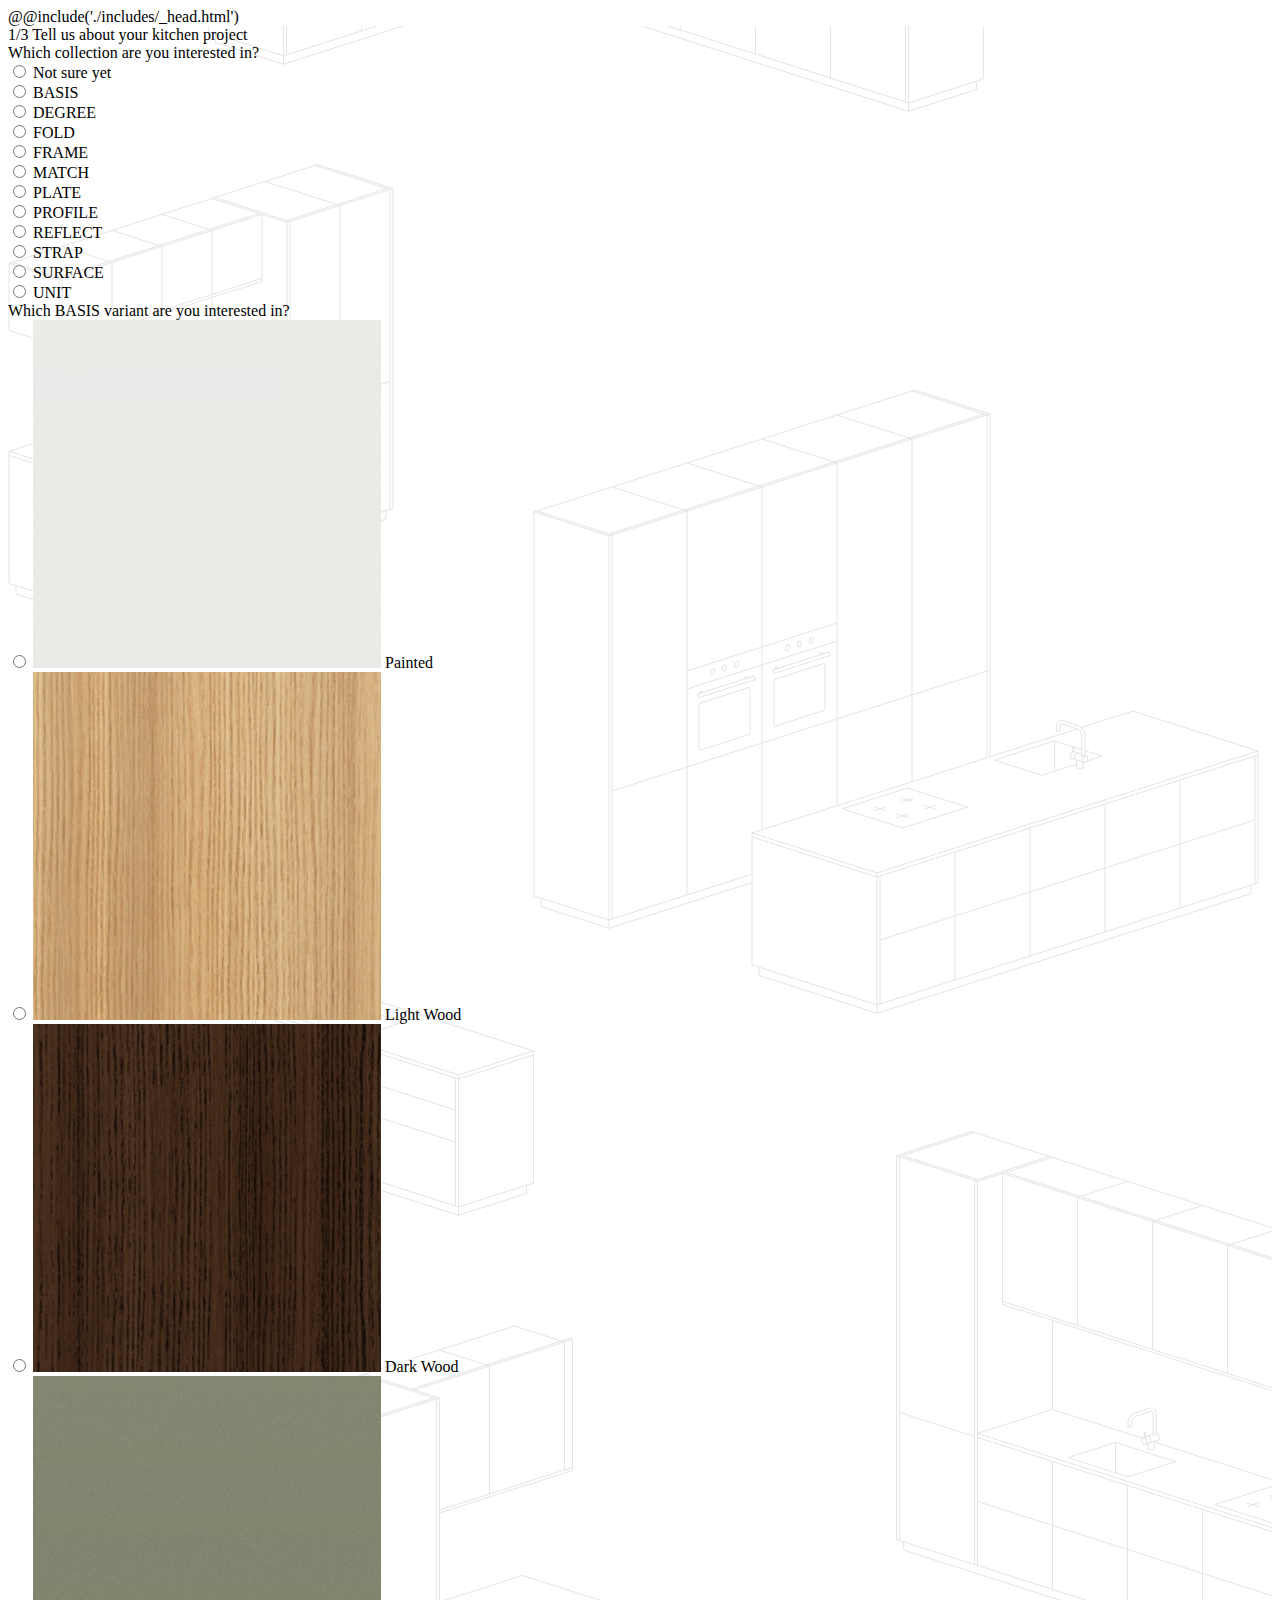
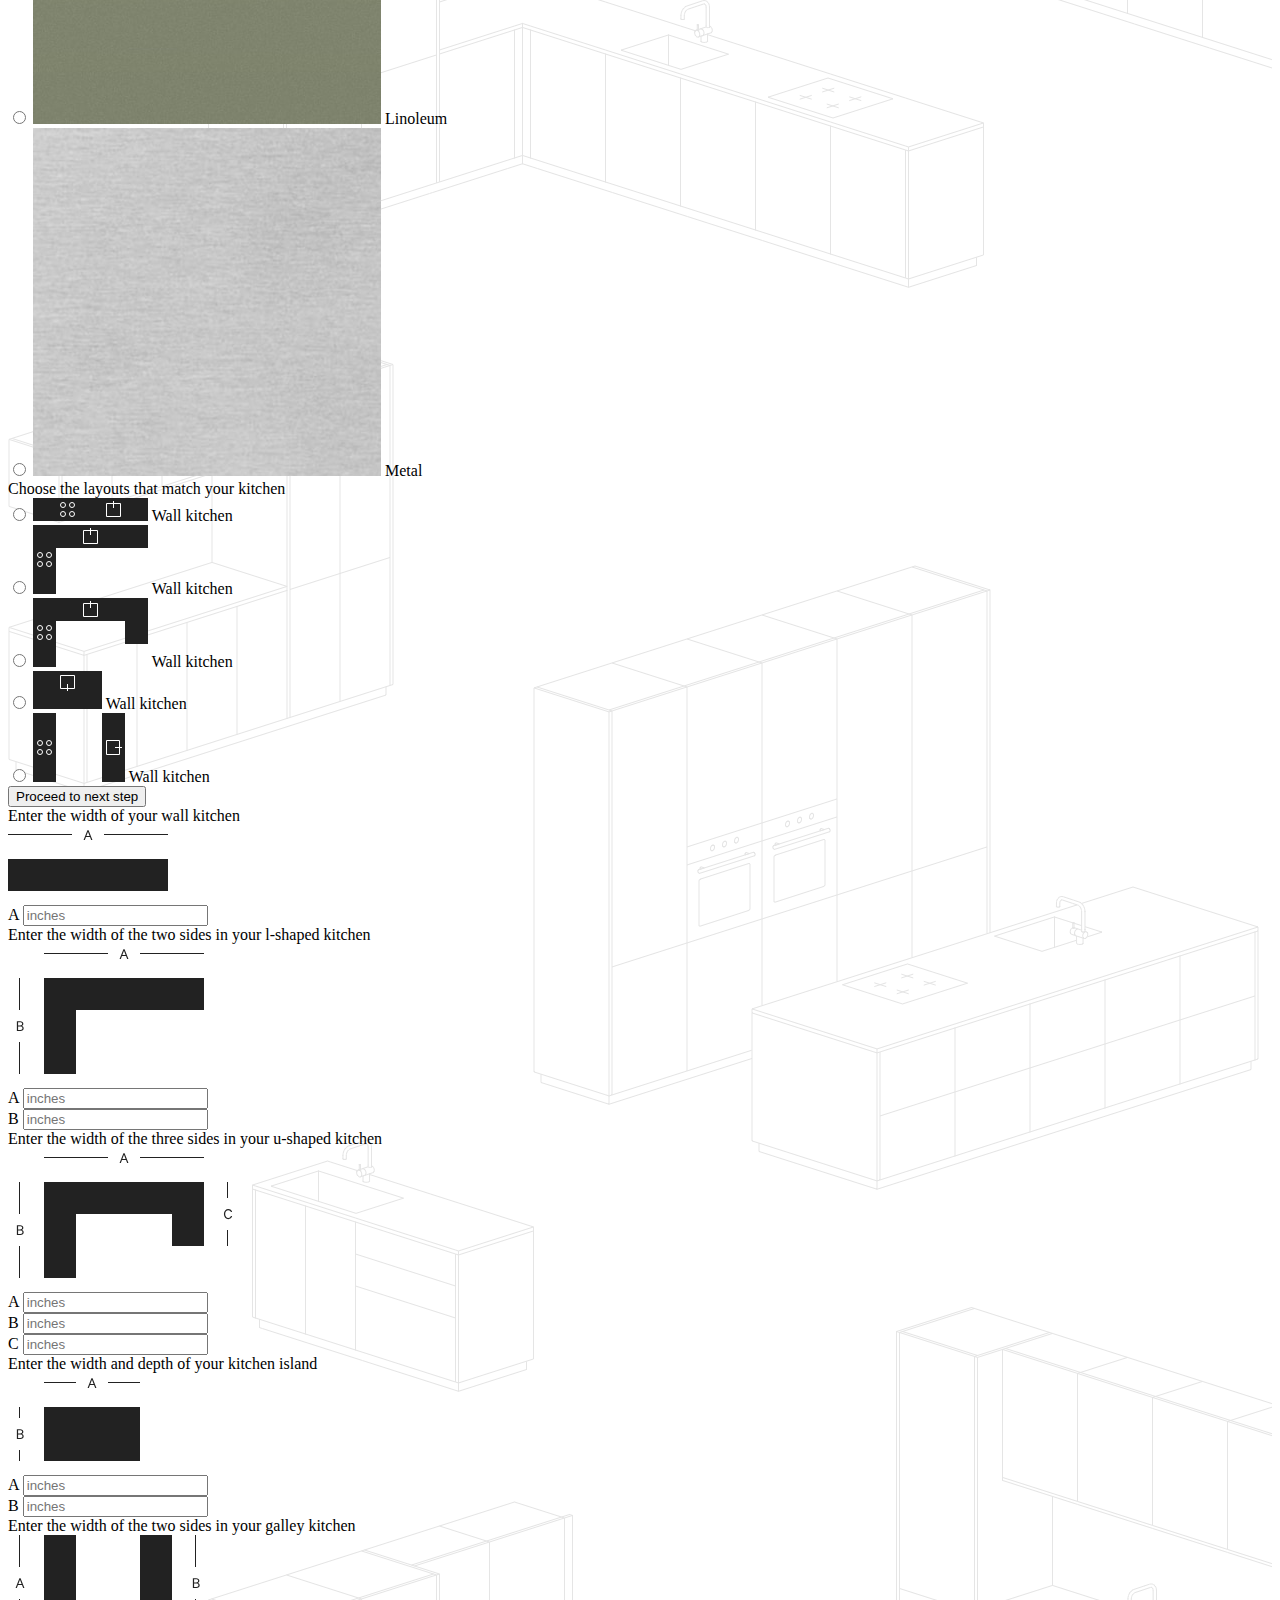
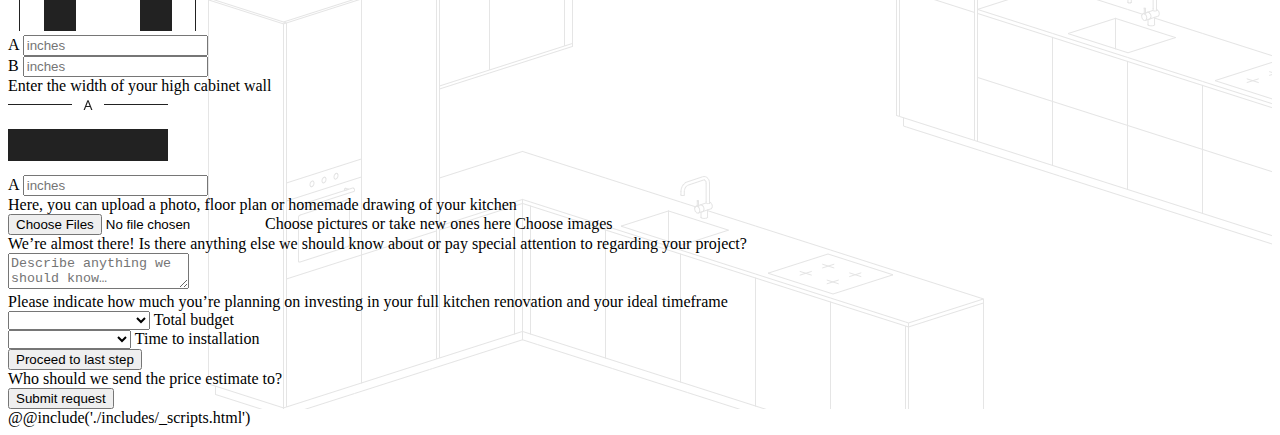
==== src/html/index.html @ 19b098c8 "first commit" ====
<!doctype html>
<html lang="en">
<head>
	@@include('./includes/_head.html')
</head>
<body>
<!--page-wrapper-->
	<div class="page-wrapper" >
		<div class="form-wrapper" style="background-image: url('../static/images/general/bg.png')">
			<form action="#" class="form">
				<div class="form-wrap">
					<div class="form-wrap__title">
						<span class="current">1</span>/<span class="total">3</span>
						Tell us about your kitchen project
					</div>
					<div class="form-item" data-colection="">
						<div class="form-item__title">Which collection are you interested in?</div>
						<div class="form-item__list">
							<div class="form-item__button">
								<input type="radio" id="radio_design_0" name="design" value="none">
								<label for="radio_design_0">Not sure yet</label>
							</div>
							<div class="form-item__button">
								<input type="radio" id="radio_design_1" name="design" value="none">
								<label for="radio_design_1">BASIS</label>
							</div>
							<div class="form-item__button">
								<input type="radio" id="radio_design_2" name="design" value="none">
								<label for="radio_design_2">DEGREE</label>
							</div>
							<div class="form-item__button">
								<input type="radio" id="radio_design_3" name="design" value="none">
								<label for="radio_design_3">FOLD</label>
							</div>
							<div class="form-item__button">
								<input type="radio" id="radio_design_4" name="design" value="none">
								<label for="radio_design_4">FRAME</label>
							</div>
							<div class="form-item__button">
								<input type="radio" id="radio_design_5" name="design" value="none">
								<label for="radio_design_5">MATCH</label>
							</div>
							<div class="form-item__button">
								<input type="radio" id="radio_design_6" name="design" value="none">
								<label for="radio_design_6">PLATE</label>
							</div>
							<div class="form-item__button">
								<input type="radio" id="radio_design_7" name="design" value="none">
								<label for="radio_design_7">PROFILE</label>
							</div>
							<div class="form-item__button">
								<input type="radio" id="radio_design_8" name="design" value="none">
								<label for="radio_design_8">REFLECT</label>
							</div>
							<div class="form-item__button">
								<input type="radio" id="radio_design_9" name="design" value="none">
								<label for="radio_design_9">STRAP</label>
							</div>
							<div class="form-item__button">
								<input type="radio" id="radio_design_10" name="design" value="none">
								<label for="radio_design_10">SURFACE</label>
							</div>
							<div class="form-item__button">
								<input type="radio" id="radio_design_11" name="design" value="none">
								<label for="radio_design_11">UNIT</label>
							</div>
						</div>
					</div>
					<div class="form-item form-item__variant" data-variant="">
						<div class="form-item__title">Which BASIS variant are you interested in?</div>
						<div class="form-item__list">
							<div class="form-item__button">
								<input type="radio" id="radio_variant_0" name="variant" value="none">
								<label for="radio_variant_0">
									<span class="form-item__media"><img src="../static/images/general/variant-1.jpg" alt="variant"></span>
									<span class="form-item__name">Painted</span>
								</label>
							</div>
							<div class="form-item__button">
								<input type="radio" id="radio_variant_1" name="variant" value="none">
								<label for="radio_variant_1">
									<span class="form-item__media"><img src="../static/images/general/variant-2.jpg" alt="variant"></span>
									<span class="form-item__name">Light Wood</span>
								</label>
							</div>
							<div class="form-item__button">
								<input type="radio" id="radio_variant_3" name="variant" value="none">
								<label for="radio_variant_3">
									<span class="form-item__media"><img src="../static/images/general/variant-3.jpg" alt="variant"></span>
									<span class="form-item__name">Dark Wood</span>
								</label>
							</div>
							<div class="form-item__button">
								<input type="radio" id="radio_variant_4" name="variant" value="none">
								<label for="radio_variant_4">
									<span class="form-item__media"><img src="../static/images/general/variant-4.jpg" alt="variant"></span>
									<span class="form-item__name">Linoleum</span>
								</label>
							</div>
							<div class="form-item__button">
								<input type="radio" id="radio_variant_5" name="variant" value="none">
								<label for="radio_variant_5">
									<span class="form-item__media"><img src="../static/images/general/variant-5.jpg" alt="variant"></span>
									<span class="form-item__name">Metal</span>
								</label>
							</div>
						</div>
					</div>
					<div class="form-item form-item__variant" data-kitchen="">
						<div class="form-item__title">Choose the layouts that match your kitchen</div>
						<div class="form-item__list">
							<div class="form-item__button">
								<input type="radio" id="radio_kitchen_0" name="kitchen" value="none">
								<label for="radio_kitchen_0">
									<span class="form-item__media form-item__media-full"><img src="../static/images/general/kitchen-1.svg" alt="kitchen"></span>
									<span class="form-item__name">Wall kitchen</span>
								</label>
							</div>
							<div class="form-item__button">
								<input type="radio" id="radio_kitchen_1" name="kitchen" value="none">
								<label for="radio_kitchen_1">
									<span class="form-item__media form-item__media-full"><img src="../static/images/general/kitchen-2.svg" alt="kitchen"></span>
									<span class="form-item__name">Wall kitchen</span>
								</label>
							</div>
							<div class="form-item__button">
								<input type="radio" id="radio_kitchen_2" name="kitchen" value="none">
								<label for="radio_kitchen_2">
									<span class="form-item__media form-item__media-full"><img src="../static/images/general/kitchen-3.svg" alt="kitchen"></span>
									<span class="form-item__name">Wall kitchen</span>
								</label>
							</div>
							<div class="form-item__button">
								<input type="radio" id="radio_kitchen_3" name="kitchen" value="none">
								<label for="radio_kitchen_3">
									<span class="form-item__media form-item__media-full"><img src="../static/images/general/kitchen-4.svg" alt="kitchen"></span>
									<span class="form-item__name">Wall kitchen</span>
								</label>
							</div>
							<div class="form-item__button">
								<input type="radio" id="radio_kitchen_4" name="kitchen" value="none">
								<label for="radio_kitchen_4">
									<span class="form-item__media form-item__media-full"><img src="../static/images/general/kitchen-5.svg" alt="kitchen"></span>
									<span class="form-item__name">Wall kitchen</span>
								</label>
							</div>
						</div>
					</div>
					<div class="btn-block">
						<button type="button" class="btn-primary">
							Proceed to next step
						</button>
					</div>
					<div class="form-item form-item__wall" data-wall="">
						<div class="form-item__title">Enter the width of your wall kitchen</div>
						<div class="wall-item">
							<div class="wall-item__media">
								<img src="../static/images/general/kitchen-main-1.svg" alt="kitchen">
							</div>
							<div class="wall-item__props">
								<div class="props-item">
									<label for="wall_0">A</label>
									<input type="text" name="measurements[wall][a]" value="" class="input" id="wall_0" autocomplete="false" placeholder="inches">
								</div>
							</div>
						</div>
					</div>
					<div class="form-item form-item__wall" data-wall="">
						<div class="form-item__title">Enter the width of the two sides in your l-shaped kitchen</div>
						<div class="wall-item">
							<div class="wall-item__media">
								<img src="../static/images/general/kitchen-main-2.svg" alt="kitchen">
							</div>
							<div class="wall-item__props">
								<div class="props-item">
									<label for="l-kitchen_0">A</label>
									<input type="text" name="measurements[l-kitchen][a]" value="" class="input" id="l-kitchen_0" autocomplete="false" placeholder="inches">
								</div>
								<div class="props-item">
									<label for="l-kitchen_1">B</label>
									<input type="text" name="measurements[l-kitchen][b]" value="" class="input" id="l-kitchen_1" autocomplete="false" placeholder="inches">
								</div>
							</div>
						</div>
					</div>
					<div class="form-item form-item__wall" data-wall="">
						<div class="form-item__title">Enter the width of the three sides in your u-shaped kitchen</div>
						<div class="wall-item">
							<div class="wall-item__media">
								<img src="../static/images/general/kitchen-main-3.svg" alt="kitchen">
							</div>
							<div class="wall-item__props">
								<div class="props-item">
									<label for="u-kitchen_0">A</label>
									<input type="text" name="measurements[u-kitchen][a]" value="" class="input" id="u-kitchen_0" autocomplete="false" placeholder="inches">
								</div>
								<div class="props-item">
									<label for="u-kitchen_1">B</label>
									<input type="text" name="measurements[u-kitchen][b]" value="" class="input" id="u-kitchen_1" autocomplete="false" placeholder="inches">
								</div>
								<div class="props-item">
									<label for="u-kitchen_2">C</label>
									<input type="text" name="measurements[u-kitchen][c]" value="" class="input" id="u-kitchen_2" autocomplete="false" placeholder="inches">
								</div>
							</div>
						</div>
					</div>
					<div class="form-item form-item__wall" data-wall="">
						<div class="form-item__title">Enter the width and depth of your kitchen island</div>
						<div class="wall-item">
							<div class="wall-item__media">
								<img src="../static/images/general/kitchen-main-4.svg" alt="kitchen">
							</div>
							<div class="wall-item__props">
								<div class="props-item">
									<label for="island_0">A</label>
									<input type="text" name="measurements[island][a]" value="" class="input" id="island_0" autocomplete="false" placeholder="inches">
								</div>
								<div class="props-item">
									<label for="island_1">B</label>
									<input type="text" name="measurements[island][b]" value="" class="input" id="island_1" autocomplete="false" placeholder="inches">
								</div>
							</div>
						</div>
					</div>
					<div class="form-item form-item__wall" data-wall="">
						<div class="form-item__title">Enter the width of the two sides in your galley kitchen</div>
						<div class="wall-item">
							<div class="wall-item__media">
								<img src="../static/images/general/kitchen-main-5.svg" alt="kitchen">
							</div>
							<div class="wall-item__props">
								<div class="props-item">
									<label for="parallel_0">A</label>
									<input type="text" name="measurements[parallel][a]" value="" class="input" id="parallel_0" autocomplete="false" placeholder="inches">
								</div>
								<div class="props-item">
									<label for="island_1">B</label>
									<input type="text" name="measurements[parallel][b]" value="" class="input" id="parallel_1" autocomplete="false" placeholder="inches">
								</div>
							</div>
						</div>
					</div>
					<div class="form-item form-item__wall" data-wall="">
						<div class="form-item__title">Enter the width of your high cabinet wall</div>
						<div class="wall-item">
							<div class="wall-item__media">
								<img src="../static/images/general/kitchen-main-1.svg" alt="kitchen">
							</div>
							<div class="wall-item__props">
								<div class="props-item">
									<label for="high_0">A</label>
									<input type="text" name="measurements[high][a]" value="" class="input" id="high_0" autocomplete="false" placeholder="inches">
								</div>
							</div>
						</div>
					</div>
					<div class="form-item form-item__photo" data-photo="">
						<div class="form-item__title">Here, you can upload a photo, floor plan or homemade drawing of your kitchen</div>
						<label class="file-input">
							<input multiple="" type="file" name="files[]" accept="image/gif,image/jpg,image/jpeg,image/png,image/webp,application/pdf" class="file-input__input">
							<span>Choose pictures or take new ones here</span>
							<span class="btn-primary">Choose images</span>
						</label>

					</div>
					<div class="form-item form-item__description" data-photo="">
						<div class="form-item__title">We’re almost there! Is there anything else we should know about or pay special attention to regarding your project?</div>
						<div class="description-item">
							<textarea name="description" placeholder="Describe anything we should know…" class="textarea" id="description"></textarea>
						</div>
					</div>
					<div class="form-item form-item__price" data-price="">
						<div class="form-item__title">Please indicate how much you’re planning on investing in your full kitchen renovation and your ideal timeframe</div>
						<div class="price">
							<div class="select-item">
								<select name="budget" class="select" id="budget">
									<option value="" selected=""></option>
									<option value="Less than $25,000">Less than $25,000</option>
									<option value="$25,000–50,000">$25,000–50,000</option>
									<option value="$50,000–75,000">$50,000–75,000</option>
									<option value="$75,000–100,000">$75,000–100,000</option>
									<option value="More than $100,000">More than $100,000</option>
								</select>
								<span>Total budget</span>
							</div>
							<div class="select-item">
								<select name="time_to_installation" class="select">
									<option value="" selected=""></option>
									<option value="2-3_months">2–3 months</option>
									<option value="3-6_months" >3–6 months</option>
									<option value="6-12_months">6–12 months</option>
									<option value="1_year">More than a year</option>
								</select>
								<span>Time to installation</span>
							</div>
						</div>
					</div>
					<div class="btn-block">
						<button type="button" class="btn-primary">
							Proceed to last step
						</button>
					</div>

					<div class="form-item form-item__form" data-form="">
						<div class="form-item__title">Who should we send the price estimate to?</div>
					</div>
					<div class="btn-block">
						<button type="submit" class="btn-primary">
							Submit request
						</button>
					</div>
				</div>
			</form>
		</div>
	</div>
<!--end-page-wrapper-->
@@include('./includes/_scripts.html')
</body>
</html>
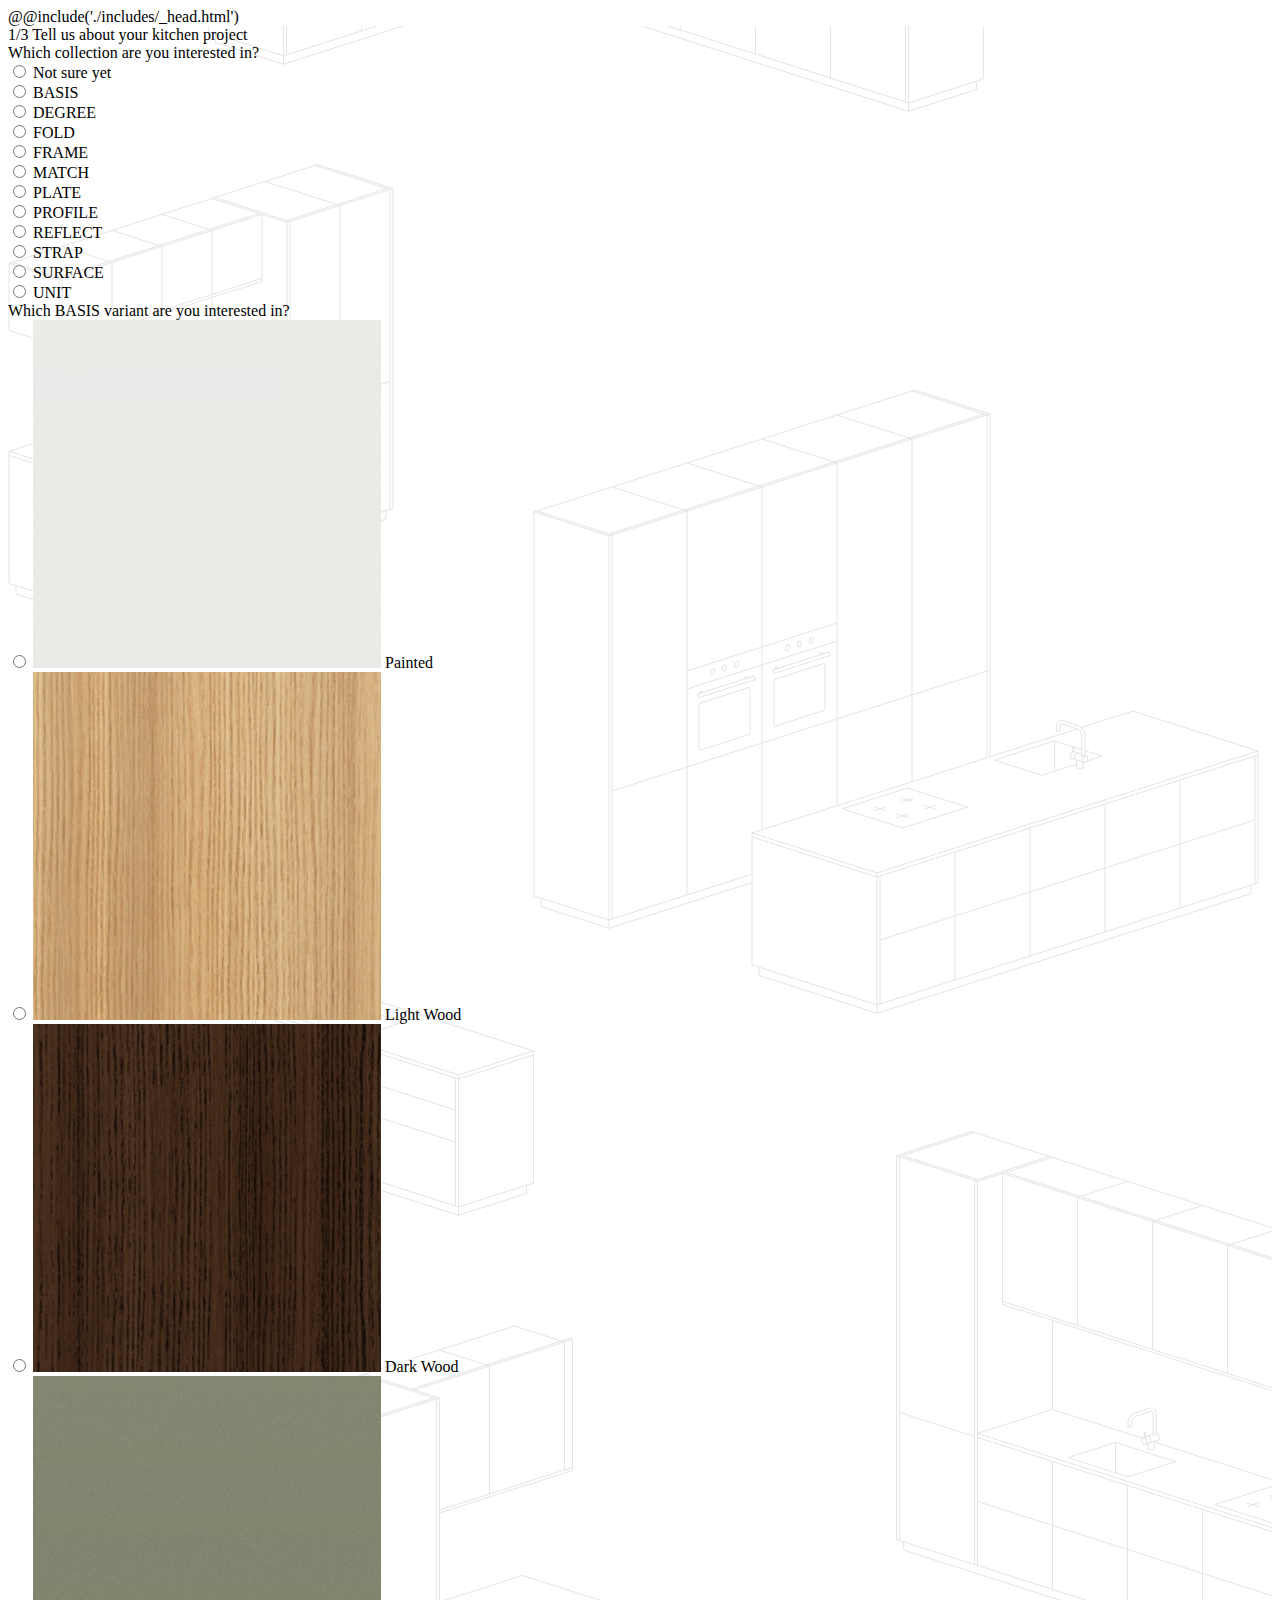
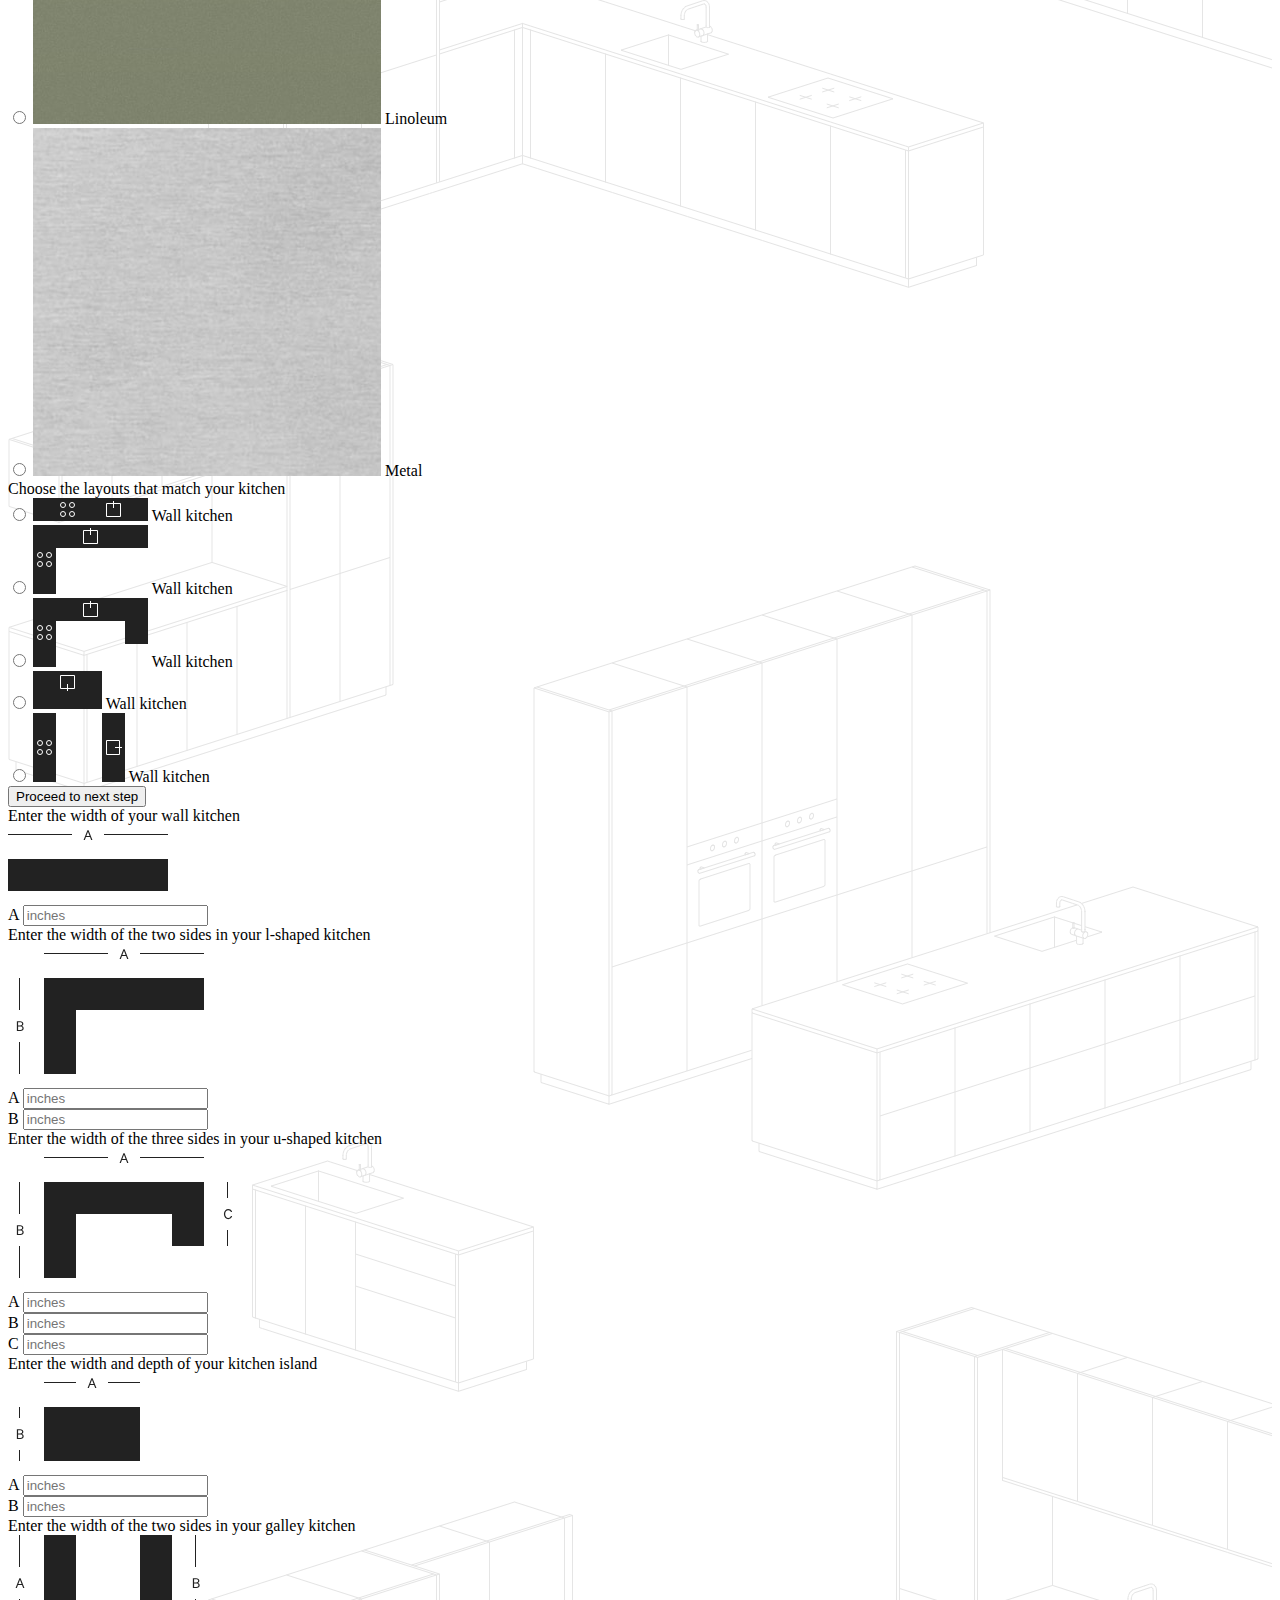
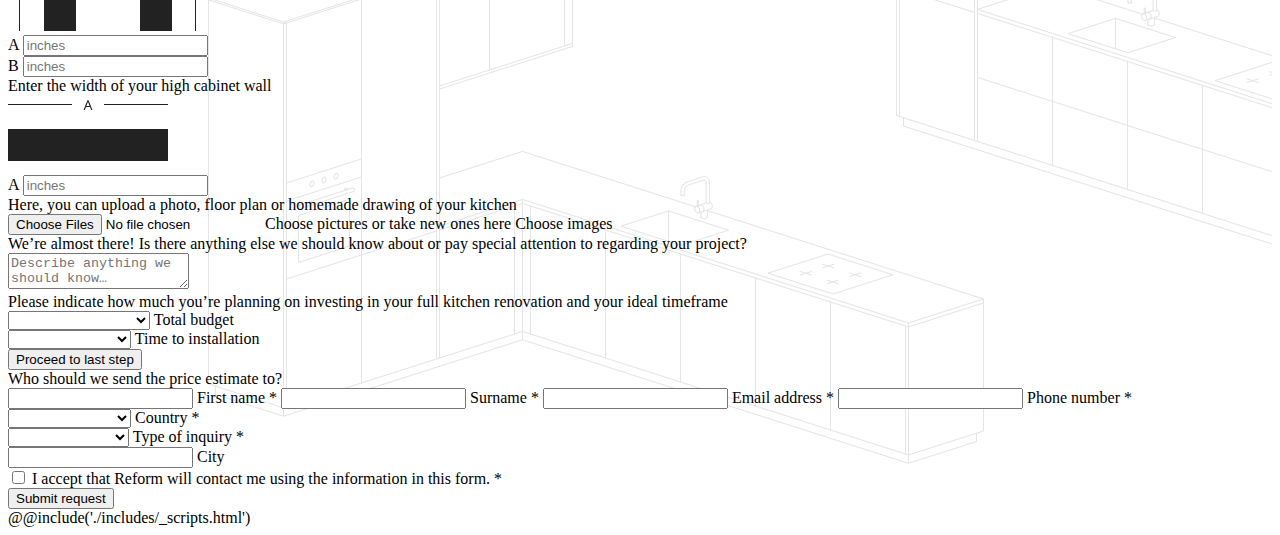
==== commit 5d74f0a1: "вщту" ====
--- a/src/html/index.html
+++ b/src/html/index.html
@@ -151,6 +151,7 @@
 							Proceed to next step
 						</button>
 					</div>
+
 					<div class="form-item form-item__wall" data-wall="">
 						<div class="form-item__title">Enter the width of your wall kitchen</div>
 						<div class="wall-item">
@@ -305,6 +306,95 @@
 					<div class="form-item form-item__form" data-form="">
 						<div class="form-item__title">Who should we send the price estimate to?</div>
 					</div>
+					<div class="form-information">
+						<label class="input-label">
+							<input type="text" name="first_name" value="" inputmode="text" class="input" autocomplete="given-name" required="">
+							<span> First name *</span>
+						</label>
+						<label class="input-label">
+							<input type="text" name="last_name" value="" inputmode="text" class="input" autocomplete="family-name" required="">
+							<span> Surname *</span>
+						</label>
+						<label class="input-label">
+							<input type="email" name="email" value="" inputmode="text" class="input" autocomplete="email" required="">
+							<span> Email address *</span>
+						</label>
+						<label class="input-label">
+							<input type="tel" name="phone" value="" inputmode="text" class="input" autocomplete="tel" required="">
+							<span> Phone number *</span>
+						</label>
+
+						<div class="select-item">
+							<select name="country" class="select" required="">
+								<option value="" selected="" disabled=""></option>
+								<option value="US">United States</option>
+								<option value="CA">Canada</option>
+								<option value="MX">Mexico</option>
+								<option disabled="">—</option>
+								<option value="AT">Austria</option>
+								<option value="BE">Belgium</option>
+								<option value="BG">Bulgaria</option>
+								<option value="CA">Canada</option>
+								<option value="HR">Croatia</option>
+								<option value="CY">Cyprus</option>
+								<option value="CZ">Czech Republic</option>
+								<option value="DK">Denmark</option>
+								<option value="EE">Estonia</option>
+								<option value="FO">Faroe Islands</option>
+								<option value="FI">Finland</option>
+								<option value="FR">France</option>
+								<option value="DE">Germany</option>
+								<option value="GR">Greece</option>
+								<option value="GL">Greenland</option>
+								<option value="HU">Hungary</option>
+								<option value="IS">Iceland</option>
+								<option value="IE">Ireland</option>
+								<option value="IT">Italy</option>
+								<option value="LV">Latvia</option>
+								<option value="LI">Liechtenstein</option>
+								<option value="LT">Lithuania</option>
+								<option value="LU">Luxembourg</option>
+								<option value="MT">Malta</option>
+								<option value="MX">Mexico</option>
+								<option value="NL">Netherlands</option>
+								<option value="NO">Norway</option>
+								<option value="PL">Poland</option>
+								<option value="PT">Portugal</option>
+								<option value="RO">Romania</option>
+								<option value="SK">Slovakia</option>
+								<option value="SI">Slovenia</option>
+								<option value="ES">Spain</option>
+								<option value="SE">Sweden</option>
+								<option value="CH">Switzerland</option>
+								<option value="GB">United Kingdom</option>
+								<option value="US">United States</option>
+								<option disabled="">—</option>
+								<option value="00">Rest of the world</option>
+							</select>
+							<span>Country *</span>
+						</div>
+						<div class="select-item">
+							<select name="inquiry_type" class="select" required="">
+								<option value="" selected="" disabled=""></option>
+								<option value="Homeowner">Homeowner</option>
+								<option value="Architect">Architect</option>
+								<option value="Interior Designer">Interior Designer</option>
+								<option value="Contractor">Contractor</option>
+								<option value="Developer">Developer</option>
+							</select>
+							<span>Type of inquiry *</span>
+						</div>
+						<label class="input-label">
+							<input type="text" name="city" value="" inputmode="text" class="input" autocomplete="address-level2">
+							<span>City</span>
+						</label>
+					</div>
+					<div class="modal-group">
+						<input type="checkbox" name="consent" id="contact_consent" value="1" class=" input-checkbox__input">
+						<label for="contact_consent">
+							I accept that Reform will contact me using the information in this form. *
+						</label>
+					</div>
 					<div class="btn-block">
 						<button type="submit" class="btn-primary">
 							Submit request
